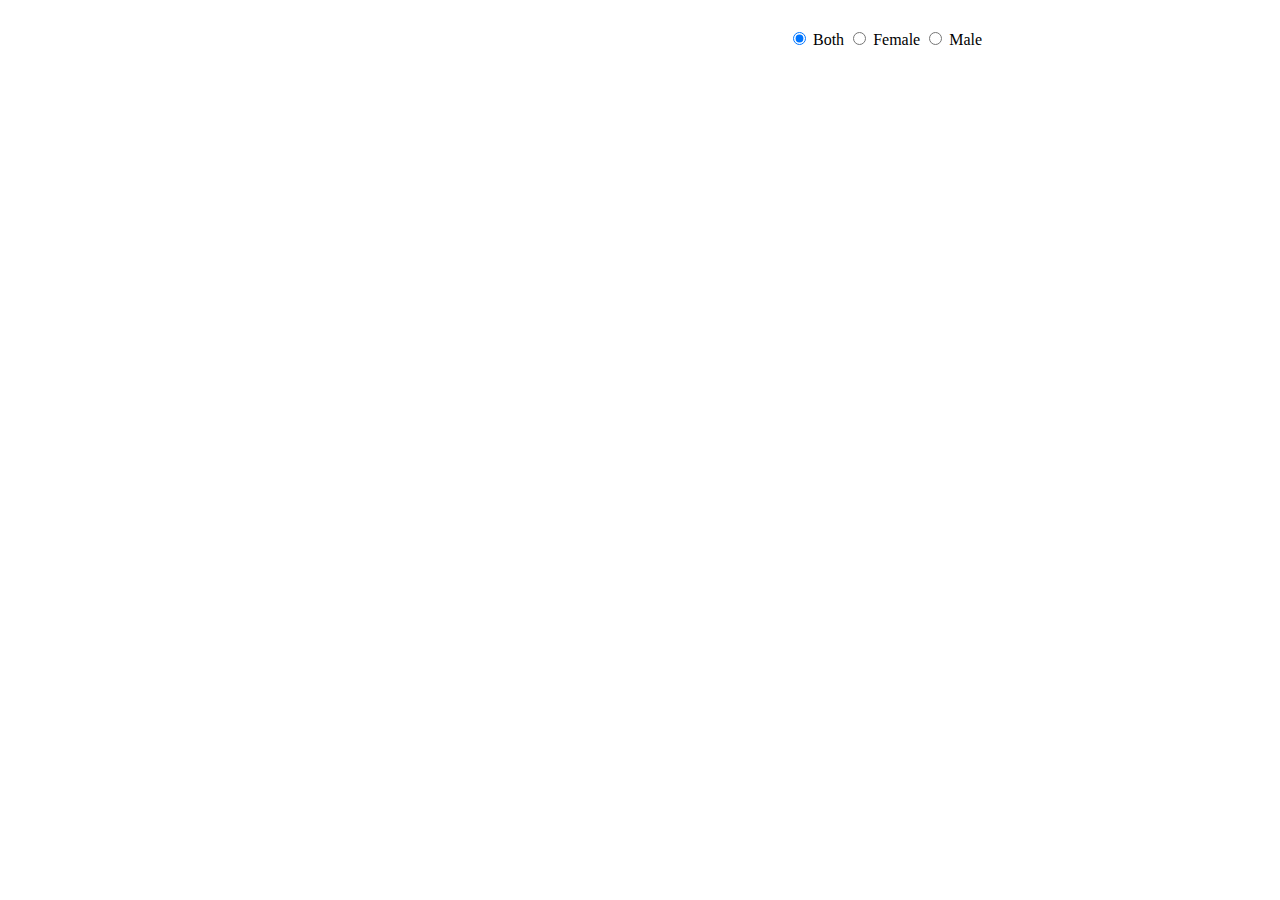
==== 1_choropleth.html @ 026e0c96 "Integrated into website, organized dataset folder" ====
<!DOCTYPE html>
<html lang="en">

<head>
    <meta charset="utf-8" />
    <meta name="viewport" content="width=device-width, initial-scale=1" />
    <title>Total Immigrants by Country in Asia</title>
    <script src="https://d3js.org/d3.v6.js"></script>
    <script src="https://unpkg.com/d3-simple-slider"></script>
    <!-- <link rel="stylesheet" href="a.css" /> -->
    <style>
        .slider {
            cursor: pointer;
        }

        .row {
            display: flex;
        }

        .column {
            flex: 50%;
        }
    </style>
</head>

<body>
    <main class="wrapper">
        <div class="row">
            <div class="column">
                <div id="slider"></div>
                <svg id="map" width="780" height="600"></svg>
            </div>
            <div class="column">
                <h1></h1>
                <!--#region gender -->
                <div>
                    <span>
                        <input type="radio" name="gender" value="B" id="b" onchange="getValue(this)" checked>
                        <label for="b">Both</label>
                    </span>
                    <span>
                        <input type="radio" name="gender" value="F" id="f" onchange="getValue(this)">
                        <label for="f">Female</label>
                    </span>
                    <span>
                        <input type="radio" name="gender" value="M" id="m" onchange="getValue(this)">
                        <label for="m">Male</label>
                    </span>
                </div>
                <!--#endregion -->
            </div>
    </main>
</body>

<script>
    var dataset = {
        // AFG: {
        //     both: Array(7) for [1990 till 2020's number of immigrants],
        //     male: Array(7),
        //     female: Array(7)
        // }, ...50 more countries
    };
    let topo;

    // Filter for Asian countries
    var asia = [];

    // Filter gender
    let selectedGender = "B";

    // p
    const p = d3.select("#output");

    // The svg
    const svg = d3.select("#map"),
        width = +svg.attr("width"),
        height = +svg.attr("height");

    // Map and projection
    const path = d3.geoPath();
    const projection = d3.geoMercator()
        .scale(350)
        .center([0, 20])
        .translate([width / 2 - 500, height / 2]);

    // Data 
    const data = new Map();

    //#region FORMATTERs
    const formatTick = d3.formatPrefix(",.0", 1e3);
    const formattedNumber = (number) => number.toLocaleString();
    const formatYear = (year) => year.toString();
    //#endregion FORMATTERs

    //Color scale    
    const deciles = [0 /*added so 0 wont show up white */, 24774.5, 71522, 139773.5, 267922, 516920.5, 1050070, 1916439.5, 3632496, 9857625.5, 280598105]
    const colorScale = d3.scaleThreshold()
        .domain(deciles)
        .range(["#D4ECFF",
            "#B0DDFE",
            "#8DD0F9",
            "#6EC3F1",
            "#54B6E7",
            "#3BA8D9",
            "#269AC9",
            "#1487BD",
            "#0571AD",
            "#005C99",
            "#00467D"]);

    //#region LEGEND
    const legendWidth = 500; // Adjust the width of the legend
    const legendHeight = 8;
    const tickWidth = legendWidth / (colorScale.range().length - 1); // Calculate the width between ticks

    var legendSvg = svg
        .append("g")
        .attr("class", "legend") // create a group called 'key'
        .attr("transform", "translate(120, 40)"); // move to 0,40

    // Create color rectangles for the legend
    legendSvg.selectAll("rect")
        .data(colorScale.range())
        .enter().append("rect")
        .attr("x", (d, i) => i * tickWidth)
        .attr("width", tickWidth)
        .attr("height", legendHeight)
        .style("fill", d => d);

    // Create tick labels
    legendSvg.selectAll("text")
        .data(colorScale.domain())
        .enter().append("text")
        .text(d => formatTick(d)) // Format the tick labels
        .attr("x", (d, i) => i * tickWidth + 5) //+ tickWidth / 2
        .attr("y", legendHeight - 10)
        .attr("text-anchor", "start")
        .attr("font-size", "x-small");

    // Add a legend title
    legendSvg.append("text")
        .attr("class", "caption")
        .attr("x", 0)
        .attr("y", 25) // Adjust the position of the legend title
        .attr("fill", "#000")
        .text("Number of Immigrants (in thousands)")
        .attr("font-size", "smaller");
    //#region LEGEND

    if (Object.keys(dataset).length === 0) loadData(selectedGender);
    function getValue(radio) {
        loadData(selectedGender = radio.value);
    }

    function drawMap(topo, selectedGender, year = 6) {
        svg.select("g.asia").remove();
        for (const [key, value] of Object.entries(dataset)) {
            console.log(key, value);
            switch (selectedGender) {
                case "M":
                    data.set(key, dataset[key].male)
                    break;
                case "F":
                    data.set(key, dataset[key].female)
                    break;
                default:
                    data.set(key, dataset[key].both)
            }
        }

        console.log(topo)
        svg.append("g")
            .attr("class", "asia") // create a group called 'asia' map
            .selectAll("path")
            .data(topo.features.filter(function (d) {
                return asia.includes(d.id);
            }))
            .enter()
            .append("path")
            // draw each country
            .attr("d", d3.geoPath()
                .projection(projection)
            )
            // set the color of each country
            .attr("fill", function (d) {
                d.total = data.get(d.id)[year] || 0;
                console.log(`${d.id} : ${selectedGender}, ${1990 + year * 5} year => ${d.total} `)
                return colorScale(d.total);
            })
            .style("stroke", "#555")
            .attr("class", function (d) { return "Country" })
            .attr("transform", "translate(0, 100)")
            .on("mouseover", mouseOver)
            .on("mouseleave", mouseLeave)
            //tooltip            
            .append("title")
            .text(function (d) {
                // console.log(d)
                if (d.id == "TWN")
                    return `${d.properties.name}, China (${d.id})\n${d.total}`;
                return `${d.properties.name} (${d.id})\n${formattedNumber(d.total)}`;
            });

    }

    const yearList = [1990, 1995, 2000, 2005, 2010, 2015, 2020];

    function loadData(selectedGender) { // Load external data and boot                  
        Promise.all([
            d3.json("countries.geojson"),
            d3.csv("/data/a.csv", function (d) {
                if (d.id) {
                    asia.push(d.id); // set asian countries filter
                    dataset[d.id] = {
                        both: [+d.both1990, +d.both1995, +d.both2000, +d.both2005, +d.both2010, +d.both2015, +d.both2020],
                        male: [+d.male1990, +d.male1995, +d.male2000, +d.male2005, +d.male2010, +d.male2015, +d.male2020],
                        female: [+d.female1990, +d.female1995, +d.female2000, +d.female2005, +d.female2010, +d.female2015, +d.female2020]
                    };
                }
            })]).then(function (loadData) {
                topo = loadData[0]; // access geojson

                drawMap(topo, selectedGender);
            });
    }

    //#region MOUSE
    let mouseOver = function (d) {
        d3.selectAll(".Country")
            .transition()
            .duration(200)
            .style("opacity", .5)
        d3.select(this)
            .transition()
            .duration(200)
            .style("opacity", 1)
    }

    let mouseLeave = function (d) {
        d3.selectAll(".Country")
            .transition()
            .duration(200)
            .style("opacity", 1)
        d3.select(this)
            .transition()
            .duration(200)
    }
    //#endregion MOUSE

    //#region SLIDER
    var margin = { top: 50, right: 50, bottom: 0, left: 50 },
        w = 300 - margin.left - margin.right,
        h = 150 - margin.top - margin.bottom;

    var endDate = new Date();

    Date.prototype.addDays = function (days) {
        var date = new Date(this.valueOf());
        date.setDate(date.getDate() + days);
        return date;
    };

    endDate = endDate.addDays(10);

    var sliderTime = d3
        .sliderBottom()
        .min(yearList[0])
        .max(yearList[yearList.length - 1])
        .step(5)
        .width(w + margin.left + margin.right - 20)
        .tickValues(yearList)
        .tickFormat(formatYear)
        .fill('#00467D')
        .default(yearList[yearList.length - 1])
        .handle(d3.symbol().type(d3.symbolCircle).size(100)()) // size of slider dragger
        .on("onchange", function (val) {
            d3.select("h1").html(val);
            drawMap(topo, selectedGender, (val - 1990) / 5)
        });

    var gTime = d3
        .select("div#slider")
        .append("svg")
        .attr("width", 680)
        .attr("height", 65)
        .append("g")
        .attr("transform", "translate(250,30)");

    gTime.call(sliderTime);
    //#endregion SLIDER
</script>

</html>
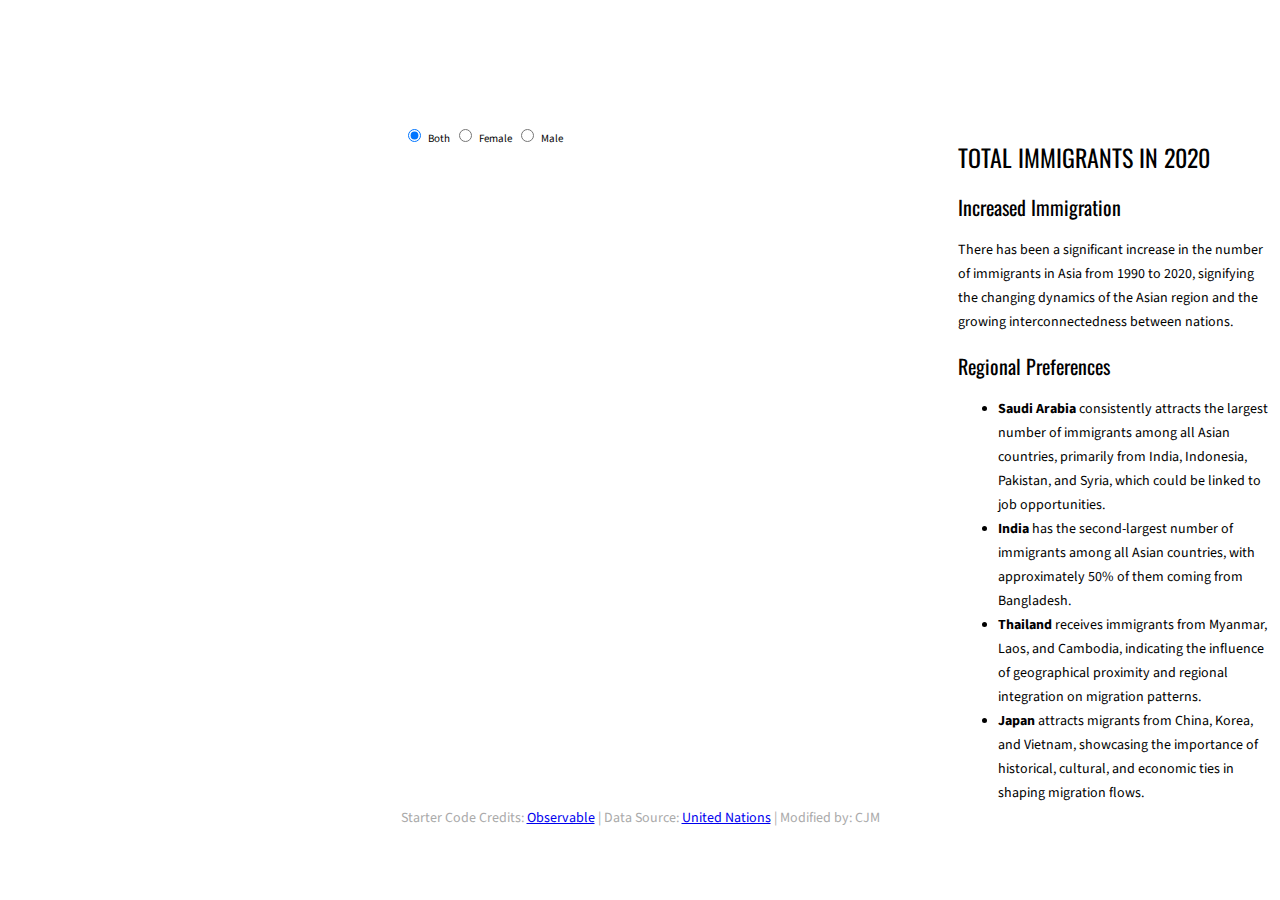
==== commit e30f5217: "Chart a-c: Standardize font,added context & footer" ====
--- a/1_choropleth.html
+++ b/1_choropleth.html
@@ -5,10 +5,42 @@
     <meta charset="utf-8" />
     <meta name="viewport" content="width=device-width, initial-scale=1" />
     <title>Total Immigrants by Country in Asia</title>
-    <script src="https://d3js.org/d3.v6.js"></script>
-    <script src="https://unpkg.com/d3-simple-slider"></script>
-    <!-- <link rel="stylesheet" href="a.css" /> -->
+    <script src="d3/d3.v6.min.js"></script>
+    <script src="d3/d3-simple-slider.min.js"></script>
+    <link rel="stylesheet" href="style.css" />
     <style>
+        h1 {
+            font-family: "Oswald", sans-serif;
+            font-size: 24px;
+            font-weight: 400;
+            text-transform: uppercase;
+            color: black;
+            padding: 0;
+            margin: 0;
+        }
+
+        h2 {
+            font-family: "Oswald", sans-serif;
+            font-size: 20px;
+            font-weight: 400;
+        }
+
+        p,
+        li {
+            font-family: "Source Sans Pro", sans-serif;
+            font-weight: 400;
+            font-size: 14px;
+            line-height: 24px;
+        }
+
+        label,
+        text {
+            font-family: "Source Sans Pro", sans-serif;
+            font-weight: 400;
+            font-size: 11px;
+            line-height: 24px;
+        }
+
         .slider {
             cursor: pointer;
         }
@@ -19,6 +51,18 @@
 
         .column {
             flex: 50%;
+        }
+
+        .wrapper {
+            margin-top: 10%;
+        }
+
+        #gender-group {
+            text-align: center;
+        }
+
+        footer {
+            margin-top: -5%;
         }
     </style>
 </head>
@@ -27,13 +71,8 @@
     <main class="wrapper">
         <div class="row">
             <div class="column">
-                <div id="slider"></div>
-                <svg id="map" width="780" height="600"></svg>
-            </div>
-            <div class="column">
-                <h1></h1>
                 <!--#region gender -->
-                <div>
+                <div id="gender-group">
                     <span>
                         <input type="radio" name="gender" value="B" id="b" onchange="getValue(this)" checked>
                         <label for="b">Both</label>
@@ -48,7 +87,41 @@
                     </span>
                 </div>
                 <!--#endregion -->
+                <div id="slider"></div>
+                <svg id="map" width="950" height="700"></svg>
             </div>
+            <div class="column" style="padding-top: 1%;">
+                <h1>Total Immigrants in 2020</h1>
+                <h2> Increased Immigration </h2>
+                <p>There has been a significant increase in the number of immigrants in Asia from 1990 to 2020,
+                    signifying the changing dynamics of the Asian region and the growing interconnectedness between
+                    nations.</p>
+                <h2>Regional Preferences</h2>
+                <!-- <p>The data also reveals specific regional preferences for certain countries. -->
+                <ul>
+                    <li><strong>Saudi Arabia</strong> consistently attracts the largest number of immigrants among all
+                        Asian countries, primarily from India, Indonesia, Pakistan, and Syria, which could be linked to
+                        job opportunities. </li>
+                    <li><strong>India</strong> has the second-largest number of immigrants among all Asian countries,
+                        with approximately 50% of them coming from Bangladesh. </li>
+                    <li><strong>Thailand</strong> receives immigrants from Myanmar, Laos, and Cambodia, indicating the
+                        influence of geographical proximity and regional integration on migration patterns.</li>
+                    <li>
+                        <strong>Japan</strong> attracts migrants from China, Korea, and Vietnam, showcasing the
+                        importance of historical, cultural, and economic ties in shaping migration flows.
+                    </li>
+                </ul>
+                </p>
+            </div>
+        </div>
+        <footer>
+            <p>
+                Starter Code Credits: <a href="https://observablehq.com/@d3/choropleth" target="_blank">Observable</a>
+                | Data Source: <a href="https://www.un.org/development/desa/pd/content/international-migrant-stock"
+                    target="_blank">United Nations</a>
+                | Modified by: CJM
+            </p>
+        </footer>
     </main>
 </body>
 
@@ -79,9 +152,9 @@
     // Map and projection
     const path = d3.geoPath();
     const projection = d3.geoMercator()
-        .scale(350)
+        .scale(400)
         .center([0, 20])
-        .translate([width / 2 - 500, height / 2]);
+        .translate([width / 2 - 600, height / 2 - 50]);
 
     // Data 
     const data = new Map();
@@ -116,7 +189,7 @@
     var legendSvg = svg
         .append("g")
         .attr("class", "legend") // create a group called 'key'
-        .attr("transform", "translate(120, 40)"); // move to 0,40
+        .attr("transform", "translate(200, 35)"); // move to 200,35
 
     // Create color rectangles for the legend
     legendSvg.selectAll("rect")
@@ -153,6 +226,13 @@
     }
 
     function drawMap(topo, selectedGender, year = 6) {
+        if (selectedGender == 'B')
+            d3.select("h1").html("Total" + " immigrants in " + (1990 + year * 5));
+        else if (selectedGender == 'F')
+            d3.select("h1").html("Female immigrants in " + (1990 + year * 5));
+        else if (selectedGender == 'M')
+            d3.select("h1").html("Male immigrants in " + (1990 + year * 5));
+
         svg.select("g.asia").remove();
         for (const [key, value] of Object.entries(dataset)) {
             console.log(key, value);
@@ -274,7 +354,6 @@
         .default(yearList[yearList.length - 1])
         .handle(d3.symbol().type(d3.symbolCircle).size(100)()) // size of slider dragger
         .on("onchange", function (val) {
-            d3.select("h1").html(val);
             drawMap(topo, selectedGender, (val - 1990) / 5)
         });
 
@@ -284,7 +363,7 @@
         .attr("width", 680)
         .attr("height", 65)
         .append("g")
-        .attr("transform", "translate(250,30)");
+        .attr("transform", "translate(340,30)");
 
     gTime.call(sliderTime);
     //#endregion SLIDER
--- a/style.css
+++ b/style.css
@@ -0,0 +1,255 @@
+@import url(https://fonts.googleapis.com/css?family=Oswald:300,400,700);
+@import url(https://fonts.googleapis.com/css?family=Source+Sans+Pro:200,300,400,600,700,900,200italic,300italic,400italic,600italic,700italic,900italic);
+footer {
+  text-align: center;
+  color: #aaa;
+}
+/* Override site */
+#main {
+  width: 100%;
+  padding: 0;
+}
+.content-asset p {
+  margin: 0 auto;
+}
+.breadcrumb {
+  display: none;
+}
+
+/* Helpers */
+/**************************/
+.margin-top-10 {
+  padding-top: 10px;
+}
+.margin-bot-10 {
+  padding-bottom: 10px;
+}
+
+/* Typography */
+/**************************/
+#container h1 {
+  font-family: "Oswald", sans-serif;
+  font-size: 24px;
+  font-weight: 400;
+  text-transform: uppercase;
+  color: black;
+  padding: 0;
+  margin: 0;
+}
+#container h2 {
+  font-family: "Oswald", sans-serif;
+  font-size: 70px;
+  letter-spacing: 10px;
+  text-align: center;
+  color: white;
+  font-weight: 400;
+  text-transform: uppercase;
+  z-index: 10;
+  opacity: 0.9;
+}
+#container h3 {
+  font-family: "Oswald", sans-serif;
+  font-size: 14px;
+  line-height: 0;
+  font-weight: 400;
+  letter-spacing: 8px;
+  text-transform: uppercase;
+  color: black;
+}
+#container p {
+  font-family: "Source Sans Pro", sans-serif;
+  font-weight: 400;
+  font-size: 14px;
+  line-height: 24px;
+}
+.capital {
+  font-weight: 400;
+  float: left;
+  font-size: 84px;
+  line-height: 64px;
+  padding-top: 4px;
+  padding-right: 8px;
+  padding-left: 3px;
+  font-family: "Source Sans Pro", sans-serif;
+}
+
+.one {
+  color: #3b8595;
+}
+.two {
+  color: #3d3c3a;
+}
+.three {
+  color: #c48660;
+}
+.four {
+  color: #3b8595;
+}
+.five {
+  color: #3d3c3a;
+}
+.six {
+  color: #c48660;
+}
+
+/* Section - Title */
+/**************************/
+#container .title {
+  background: white;
+  padding: 60px;
+  margin: 0 auto;
+  text-align: center;
+}
+#container .title h1 {
+  font-size: 35px;
+  letter-spacing: 8px;
+}
+
+/* Section - Block */
+/**************************/
+#container .block {
+  display: flex;
+  align-items: center;
+  justify-content: space-between;
+  background: white;
+  /* padding: 60px; */
+  width: 1380px;
+  height: 100vh;
+  margin: 0 auto;
+  text-align: justify;
+}
+#container .block-gray {
+  background: #f2f2f2;
+  padding: 60px;
+}
+#container .section-overlay-mask {
+  position: absolute;
+  top: 0;
+  left: 0;
+  width: 100%;
+  height: 100%;
+  background-color: black;
+  opacity: 0.7;
+}
+/* Section - section */
+/**************************/
+#container .section-one {
+  padding-top: 200px;
+  padding-bottom: 200px;
+  overflow: hidden;
+  position: relative;
+  width: 100%;
+  background-image: url("img/image4.avif");
+  background-attachment: fixed;
+  background-size: cover;
+  -moz-background-size: cover;
+  -webkit-background-size: cover;
+  background-repeat: no-repeat;
+  background-position: top center;
+}
+#container .section-two {
+  padding-top: 200px;
+  padding-bottom: 200px;
+  overflow: hidden;
+  position: relative;
+  width: 100%;
+  background-image: url("img/image5.jpg");
+  background-attachment: fixed;
+  background-size: cover;
+  -moz-background-size: cover;
+  -webkit-background-size: cover;
+  background-repeat: no-repeat;
+  background-position: center center;
+}
+#container .section-three {
+  padding-top: 200px;
+  padding-bottom: 200px;
+  overflow: hidden;
+  position: relative;
+  width: 100%;
+  background-image: url("img/image1.jpg");
+  background-attachment: fixed;
+  background-size: cover;
+  -moz-background-size: cover;
+  -webkit-background-size: cover;
+  background-repeat: no-repeat;
+  background-position: center center;
+}
+#container .section-four {
+  padding-top: 200px;
+  padding-bottom: 200px;
+  overflow: hidden;
+  position: relative;
+  width: 100%;
+  background-image: url("img/image2.jpg");
+  background-attachment: fixed;
+  background-size: cover;
+  -moz-background-size: cover;
+  -webkit-background-size: cover;
+  background-repeat: no-repeat;
+  background-position: center center;
+}
+#container .section-five {
+  padding-top: 200px;
+  padding-bottom: 200px;
+  overflow: hidden;
+  position: relative;
+  width: 100%;
+  background-image: url("img/image3.jpg");
+  background-attachment: fixed;
+  background-size: cover;
+  -moz-background-size: cover;
+  -webkit-background-size: cover;
+  background-repeat: no-repeat;
+  background-position: center center;
+}
+#container .section-six {
+  padding-top: 200px;
+  padding-bottom: 200px;
+  overflow: hidden;
+  position: relative;
+  width: 100%;
+  background-image: url("img/image6.jpg");
+  background-attachment: fixed;
+  background-size: cover;
+  -moz-background-size: cover;
+  -webkit-background-size: cover;
+  background-repeat: no-repeat;
+  background-position: center center;
+}
+
+/* Media Queries */
+/**************************/
+@media screen and (max-width: 959px) and (min-width: 768px) {
+  #container .block {
+    padding: 40px;
+    width: 620px;
+  }
+}
+@media screen and (max-width: 767px) {
+  #container .block {
+    padding: 30px;
+    width: 420px;
+  }
+  #container h2 {
+    font-size: 30px;
+  }
+  #container .block {
+    padding: 30px;
+  }
+  #container .section-one,
+  #container .section-two,
+  #container .section-three,
+  #container .section-four,
+  #container .section-five,
+  #container .section-six {
+    padding-top: 100px;
+    padding-bottom: 100px;
+  }
+}
+@media screen and (max-width: 479px) {
+  #container .block {
+    padding: 30px 15px;
+    width: 290px;
+  }
+}
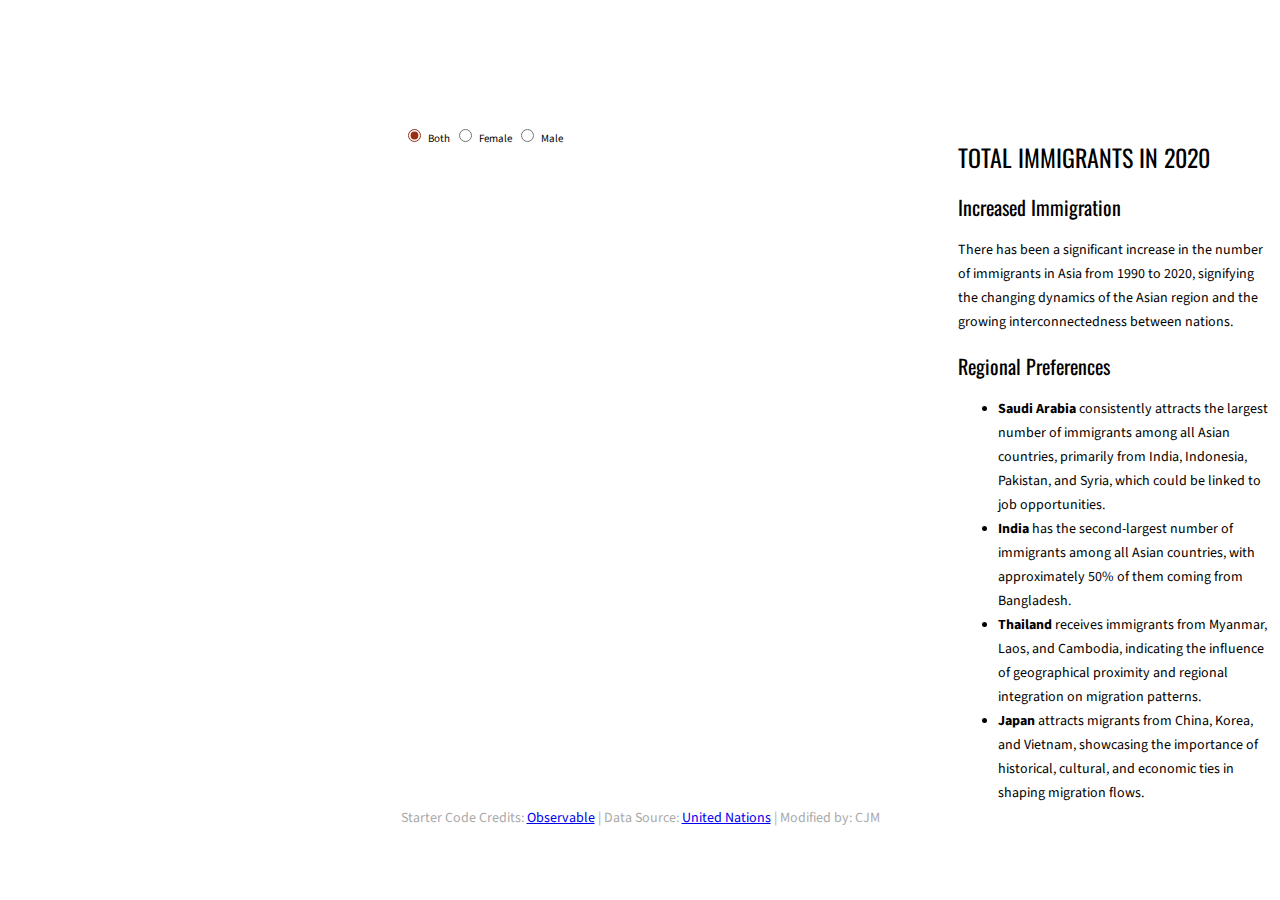
==== commit 29164336: "Updated radio button color 1.choropleth" ====
--- a/1_choropleth.html
+++ b/1_choropleth.html
@@ -63,6 +63,10 @@
 
         footer {
             margin-top: -5%;
+        }
+
+        input {
+            accent-color: #972F14;
         }
     </style>
 </head>
@@ -166,20 +170,21 @@
     //#endregion FORMATTERs
 
     //Color scale    
-    const deciles = [0 /*added so 0 wont show up white */, 24774.5, 71522, 139773.5, 267922, 516920.5, 1050070, 1916439.5, 3632496, 9857625.5, 280598105]
+    const deciles = [1000, 24774.5, 71522, 139773.5, 267922, 516920.5, 1050070, 1916439.5, 3632496, 9857625.5, 280598105]
     const colorScale = d3.scaleThreshold()
         .domain(deciles)
-        .range(["#D4ECFF",
-            "#B0DDFE",
-            "#8DD0F9",
-            "#6EC3F1",
-            "#54B6E7",
-            "#3BA8D9",
-            "#269AC9",
-            "#1487BD",
-            "#0571AD",
-            "#005C99",
-            "#00467D"]);
+        .range([
+            "#FFD2B9",
+            "#FFC1A4",
+            "#FFAF8E",
+            "#FF9D79",
+            "#FF8965",
+            "#FF7551",
+            "#DC4E2D",
+            "#BA3E20",
+            "#972F14",
+            "#74220C",
+            "#521605"]);
 
     //#region LEGEND
     const legendWidth = 500; // Adjust the width of the legend
@@ -235,7 +240,6 @@
 
         svg.select("g.asia").remove();
         for (const [key, value] of Object.entries(dataset)) {
-            console.log(key, value);
             switch (selectedGender) {
                 case "M":
                     data.set(key, dataset[key].male)
@@ -248,7 +252,6 @@
             }
         }
 
-        console.log(topo)
         svg.append("g")
             .attr("class", "asia") // create a group called 'asia' map
             .selectAll("path")
@@ -264,8 +267,10 @@
             // set the color of each country
             .attr("fill", function (d) {
                 d.total = data.get(d.id)[year] || 0;
-                console.log(`${d.id} : ${selectedGender}, ${1990 + year * 5} year => ${d.total} `)
-                return colorScale(d.total);
+                if (d.total == 0)
+                    return "#FFF0E6"
+                else
+                    return colorScale(d.total);
             })
             .style("stroke", "#555")
             .attr("class", function (d) { return "Country" })
@@ -350,7 +355,7 @@
         .width(w + margin.left + margin.right - 20)
         .tickValues(yearList)
         .tickFormat(formatYear)
-        .fill('#00467D')
+        .fill('#972F14')
         .default(yearList[yearList.length - 1])
         .handle(d3.symbol().type(d3.symbolCircle).size(100)()) // size of slider dragger
         .on("onchange", function (val) {
